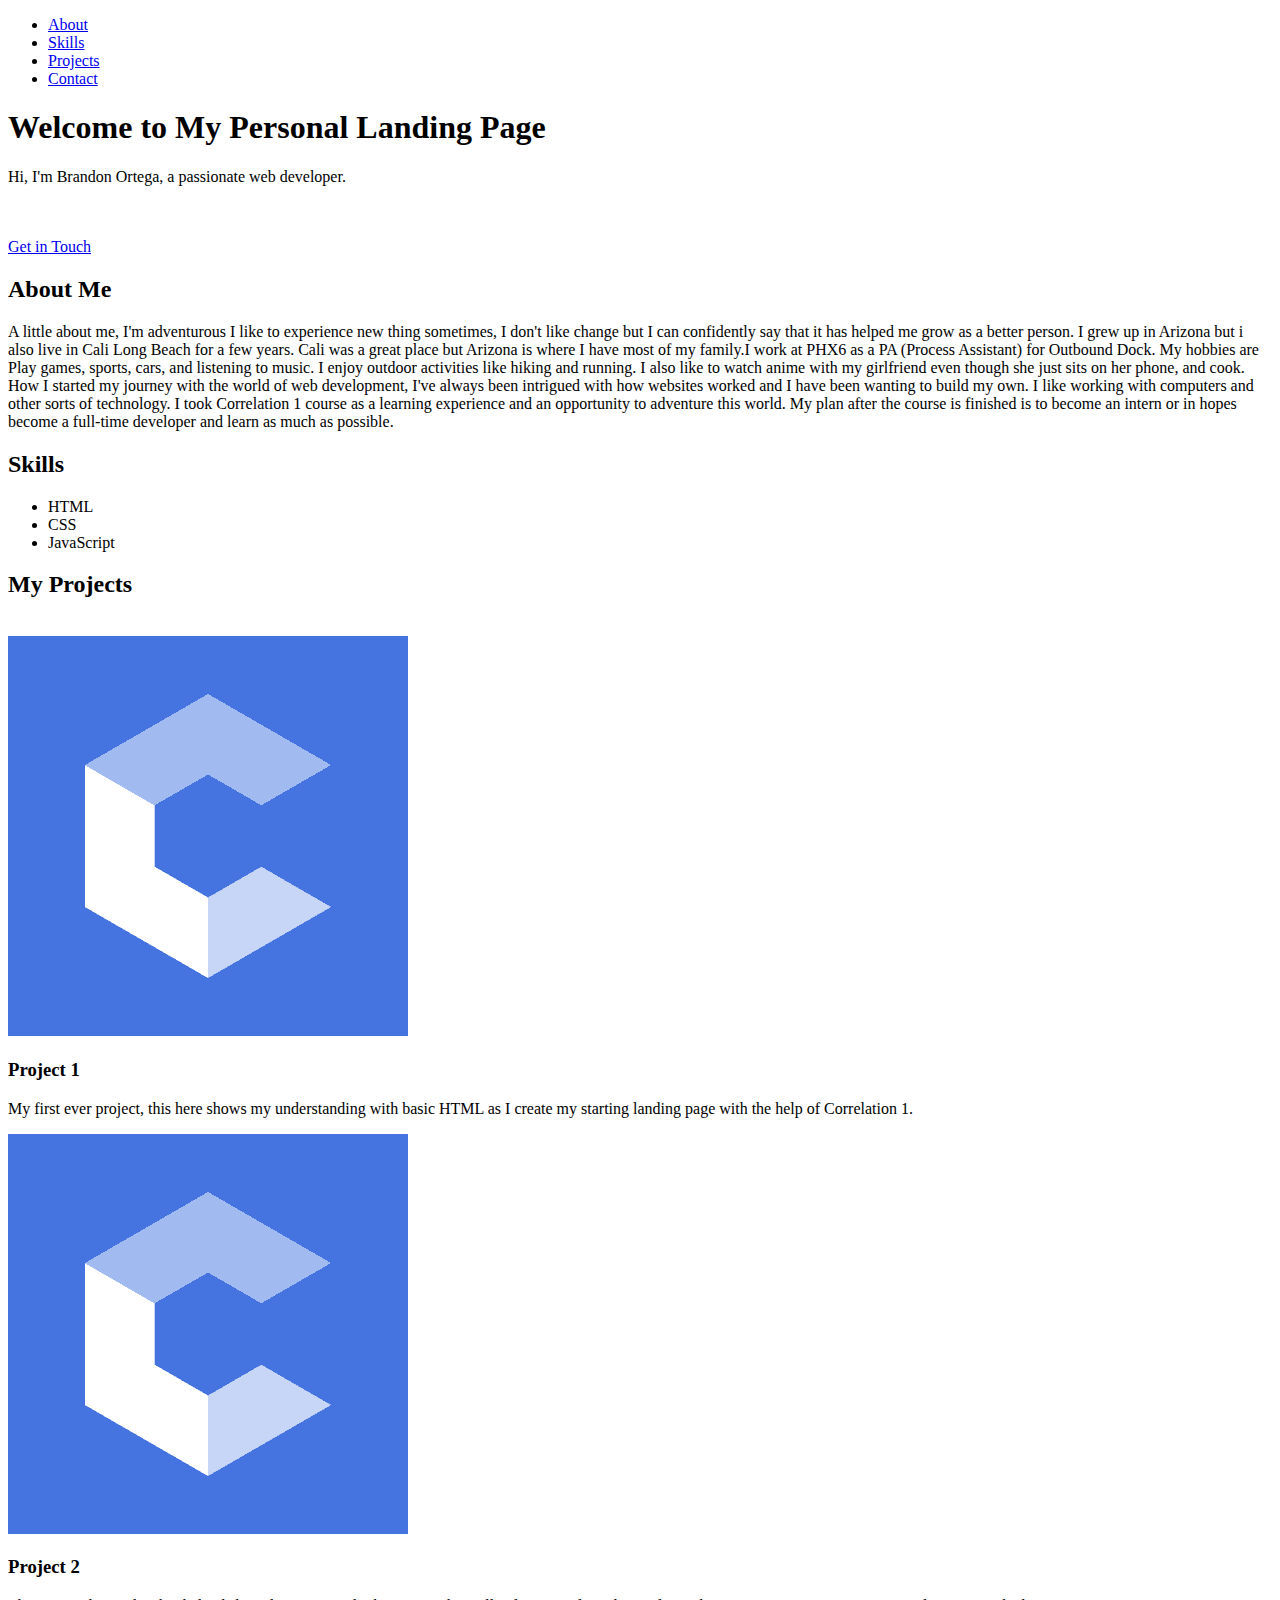
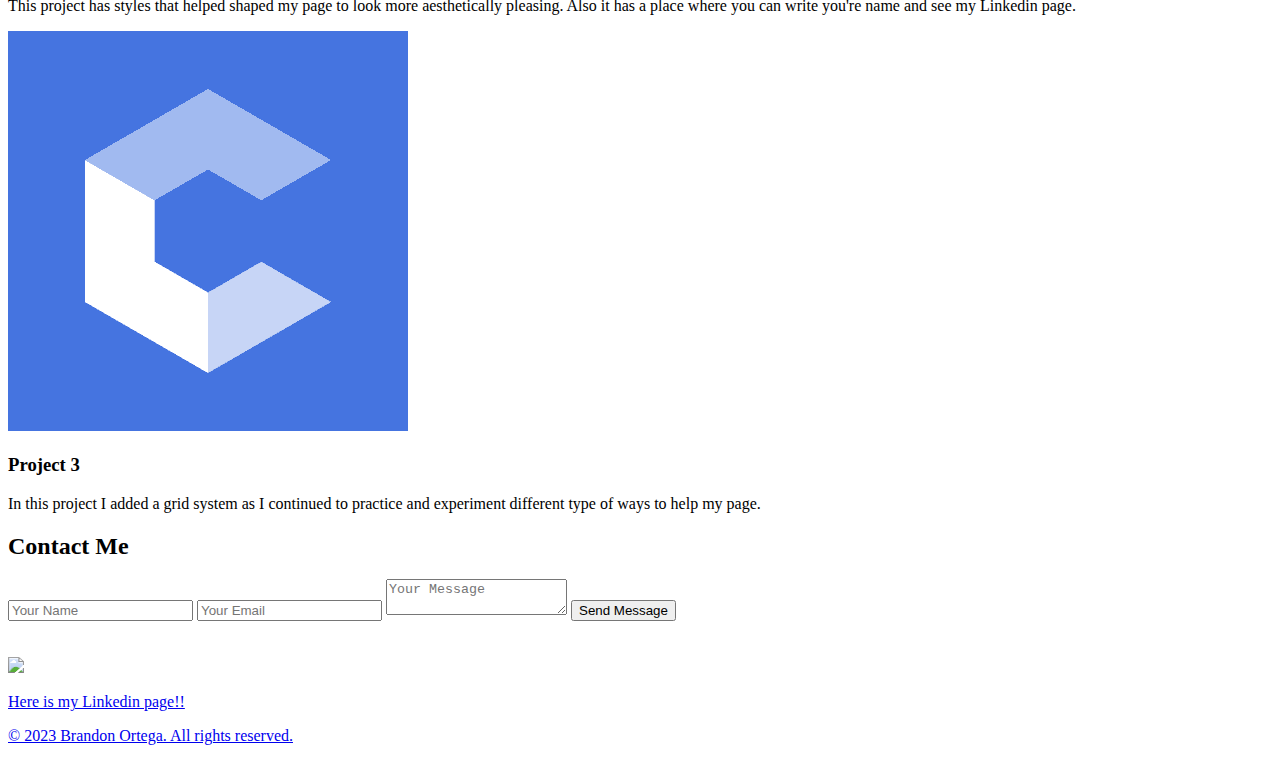
==== docs/index.html @ 5cd50dfc "Rename folder" ====
<!DOCTYPE html>
<html lang="en">
<head>
  <meta charset="UTF-8">
  <meta http-equiv="X-UA-Compatible" content="IE=edge">
  <meta name="viewport" content="width=device-width, initial-scale=1.0">
  <title>Personal Landing Page</title>
  <link rel="stylesheet" href="/css/style.css">
  <link rel="icon" type="image/png" sizes="16x16" href="/favicon/favicon-16x16.png">
</head>
<body>
  <header>
    <nav>
      <ul>
        <li><a href="#about">About</a></li>
        <li><a href="#skills">Skills</a></li>
        <li><a href="#projects">Projects</a></li>
        <li><a href="#contact">Contact</a></li>
      </ul>
    </nav>
  </header>
  <section id="hero">
    <div class="container-1">
        
      <h1>Welcome to My Personal Landing Page</h1>
      <p>Hi, I'm Brandon Ortega, a passionate web developer.</p><br><br>
      </div>
      <a href="#contact" class="btn">Get in Touch</a>
    
  </section>
  <section id="about">
    <div class="container">
      <h2>About Me</h2>
      <p>A little about me, I'm adventurous I like to experience new thing sometimes, I don't like change but I can confidently say that it has helped me grow as a better person. I grew up in Arizona but i also live in Cali Long Beach for a few years. Cali was a great place but Arizona is where I have most of my family.I work at PHX6 as a PA (Process Assistant) for Outbound Dock. 
     My hobbies are Play games, sports, cars, and listening to music. I enjoy outdoor activities like hiking and running. I also like to watch anime with my girlfriend even though she just sits on her phone, and cook. 
  How I started my journey with the world of web development, I've always been intrigued with how websites worked and I have been wanting to build my own. I like working with computers and other sorts of technology. I took Correlation 1 course as a learning experience and an opportunity to adventure this world.
    My plan after the course is finished is to become an intern or in hopes become a full-time developer and learn as much as possible.</p>
  </section>
  <section id="skills">
    <div class="container">
      <h2>Skills</h2>
      <ul>
        <li>HTML</li>
        <li>CSS</li>
        <li>JavaScript</li>
      <!--- Skills I will add as I learn>
        <li></li>
        <li></li>
        <li></li>
      <!-->
      </ul>
    </div>
  </section>
  <section id="projects">
    <div class="container">
      <h2>My Projects</h2><br>
      <div class="grid">
        <div class="project">
          <a target="_blank" href="Projects/intro-to-web-development-project-1---mon---apr--17/index.html">
            <img src="pictures/codio.png" alt="Project 1"> </a>
          <h3>Project 1</h3>
          <p>My first ever project, this here shows my understanding with basic HTML
              as I create my starting landing page with the help of Correlation 1. 
          </p>
        </div>
        <div class="project">
          <a target="_blank" href="Projects/intermediateslashadvanced-html--project-2---mon---apr--24/index.html">
            <img src="pictures/codio.png" alt="Project 2"></a>
          <h3>Project 2</h3>
          <p>This project has styles that helped shaped my page to look more aesthetically pleasing.
              Also it has a place where you can write you're name and see my Linkedin page.
          </p>
        </div>
        <div class="project">
            <a target="_blank" href="Projects/intro-to-css--project-3---wed---may-3/index.html">
              <img src="pictures/codio.png" alt="Project 3"></a>
            <h3>Project 3</h3>
             <p>In this project I added a grid system as I continued to practice and experiment 
              different type of ways to help my page.
            </p>
        </div>
      </div>
    </div>
  </section>
  <section id="contact">
    <div class="container">
      <h2>Contact Me</h2>
      <form>
        <input type="fname" placeholder="Your Name">
        <input type="email" placeholder="Your Email">
        <textarea placeholder="Your Message"></textarea>
        <button type="submit">Send Message</button><br> <br><br>
       <a target="blank" href="https://www.linkedin.com/in/brandon-ortega-martinez-3a2ba2273/"><img src= "/pictures/link2.webp"
        width="10%"><br><p>Here is my Linkedin page!!</p>
      </form>
    </div>
  </section>
  <footer>
    <div class="container">
      <p>&copy; 2023 Brandon Ortega. All rights reserved.</p>
    </div>
 </footer>
</body>
</html>
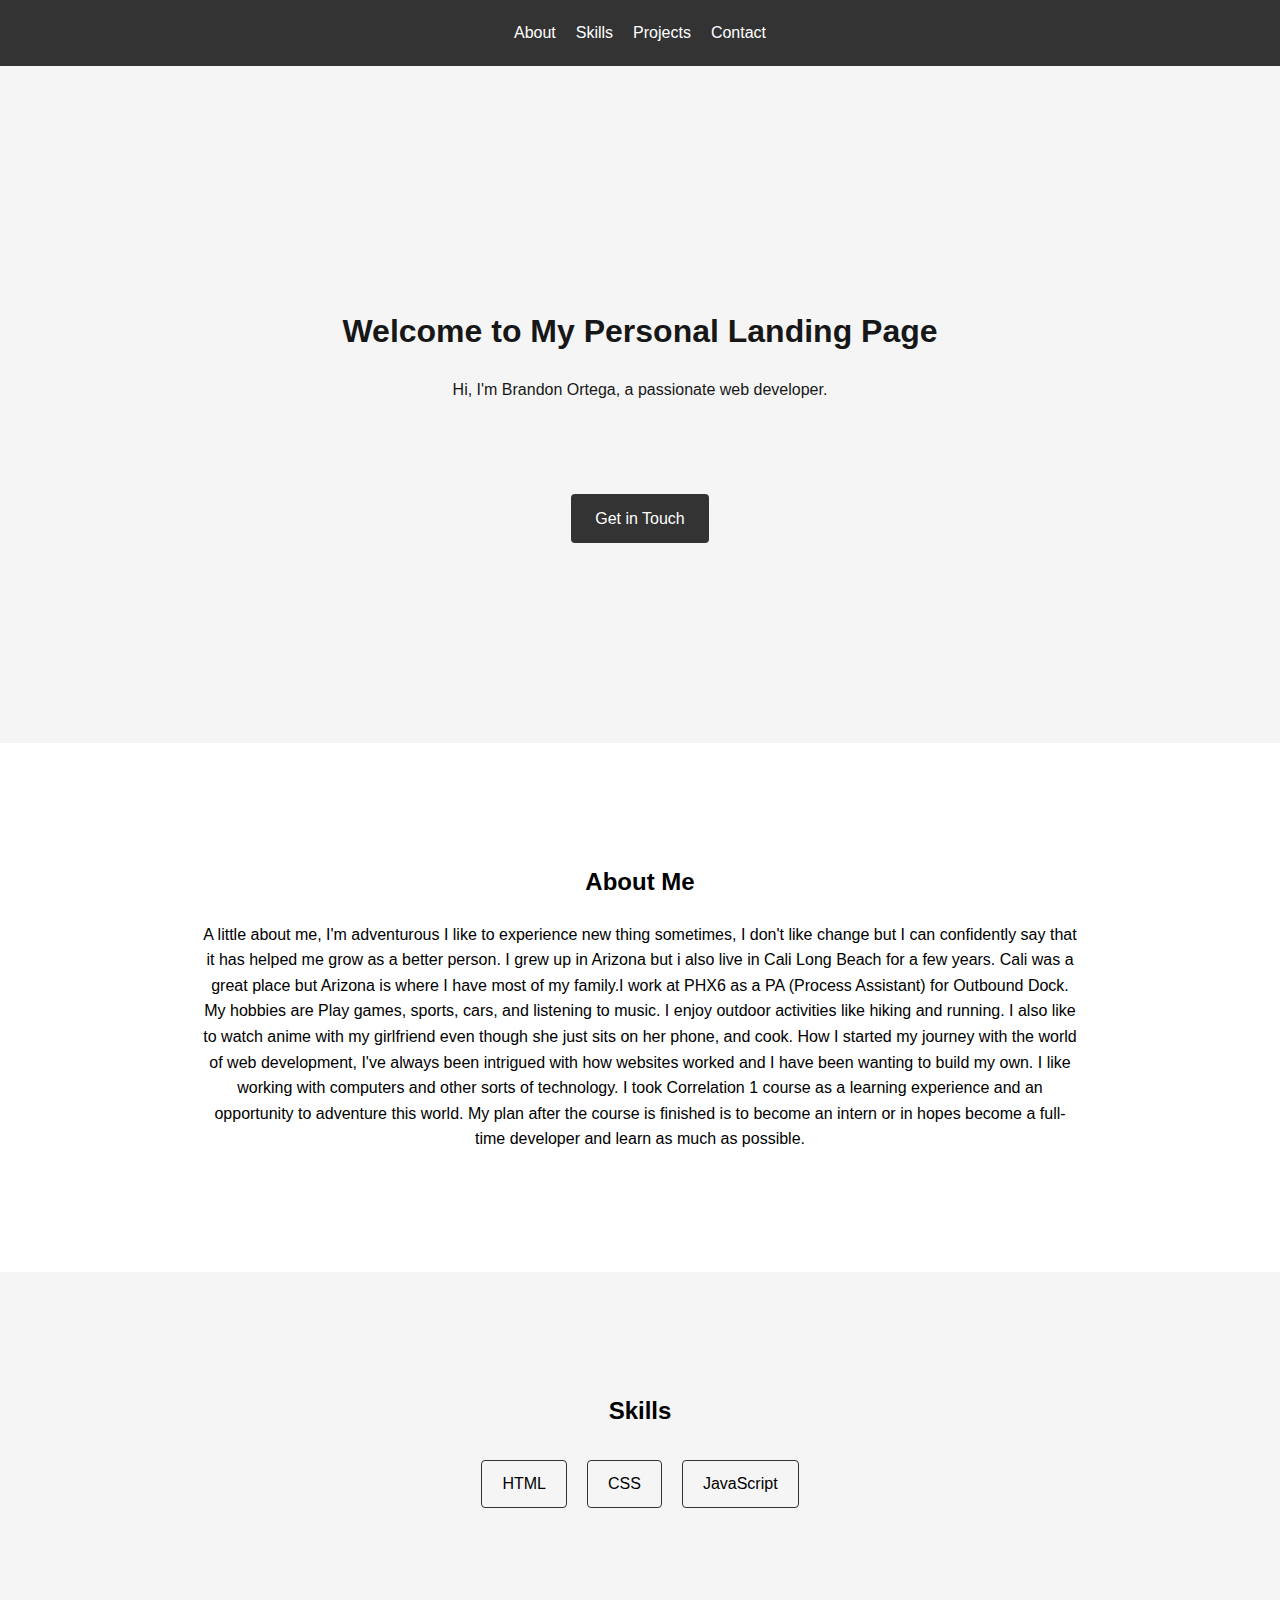
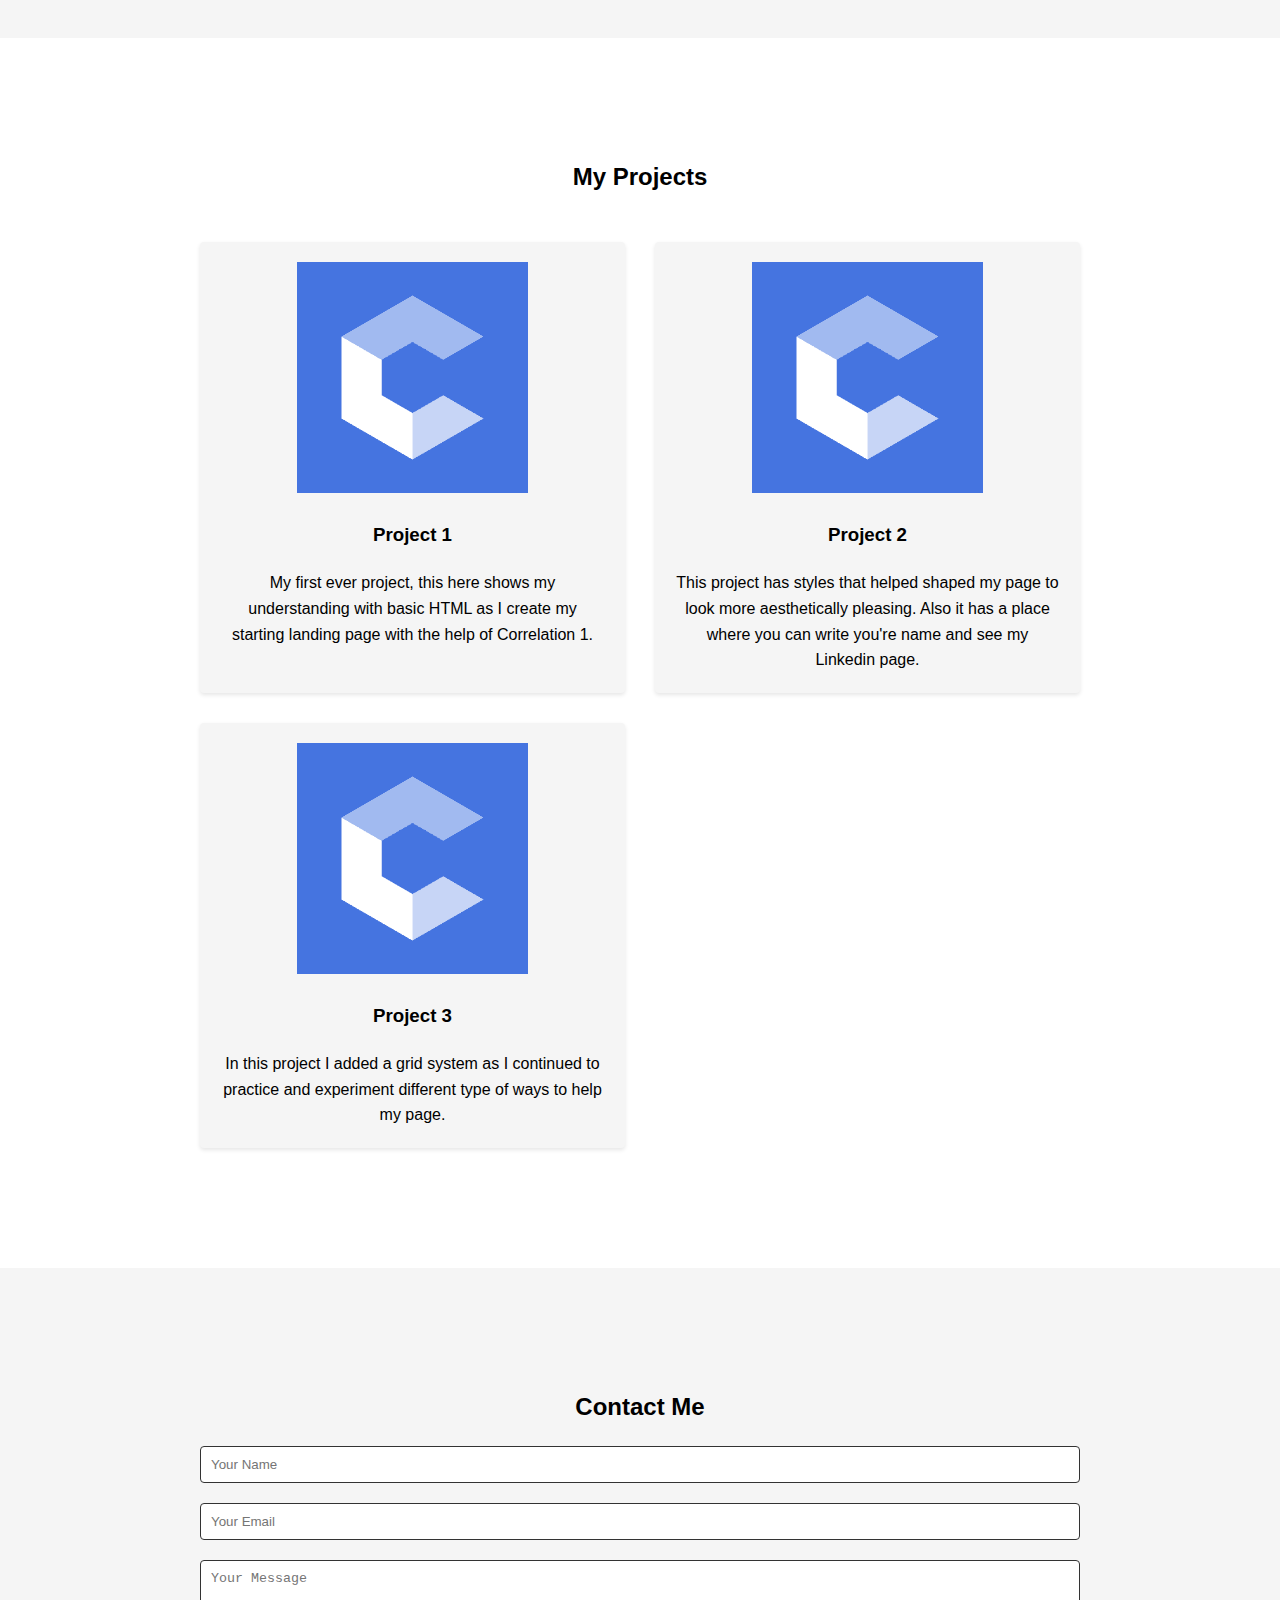
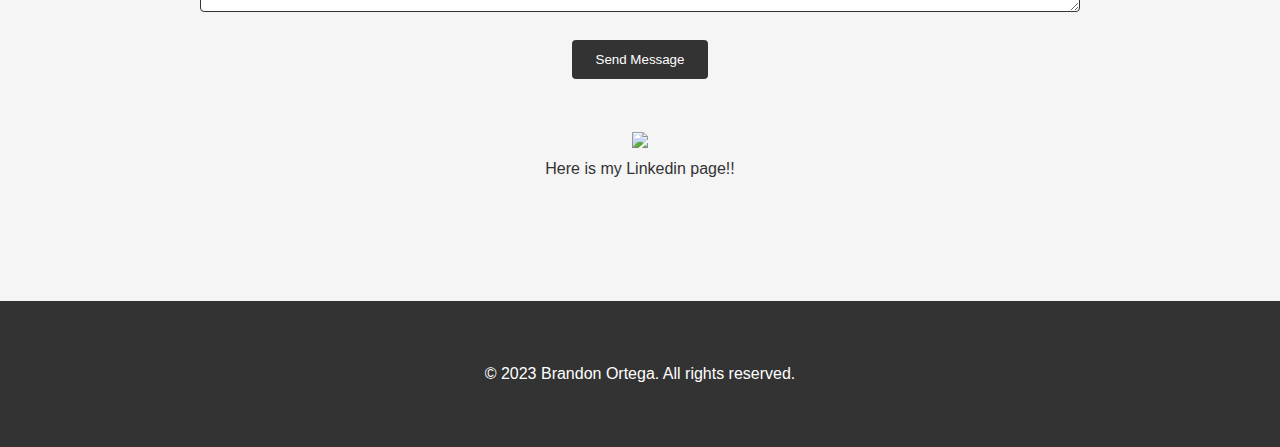
==== commit 12aaaa19: "Update index.html" ====
--- a/docs/index.html
+++ b/docs/index.html
@@ -5,8 +5,8 @@
   <meta http-equiv="X-UA-Compatible" content="IE=edge">
   <meta name="viewport" content="width=device-width, initial-scale=1.0">
   <title>Personal Landing Page</title>
-  <link rel="stylesheet" href="/css/style.css">
-  <link rel="icon" type="image/png" sizes="16x16" href="/favicon/favicon-16x16.png">
+  <link rel="stylesheet" href="./css/style.css">
+  <link rel="icon" type="image/png" sizes="16x16" href="./favicon/favicon-16x16.png">
 </head>
 <body>
   <header>
--- a/docs/css/style.css
+++ b/docs/css/style.css
@@ -0,0 +1,207 @@
+
+* {
+  margin: 0;
+  padding: 0;
+  box-sizing: border-box;
+}
+
+body {
+  font-family: Arial, sans-serif;
+  font-size: 16px;
+  line-height: 1.6;
+  background-color: #f5f5f5;
+}
+
+.container {
+  max-width: 960px;
+  margin: 0 auto;
+  padding: 40px;
+ 
+}
+
+.container-1 {
+  max-width: 960px;
+  margin: 0 auto;
+  padding: 40px;
+  color:#171717;
+  animation: textAnimation 7s
+  infinite;
+}
+
+h1,
+h2,
+h3 {
+  margin-bottom: 20px;
+}
+
+ul {
+  list-style: none;
+}
+
+a {
+  text-decoration: none;
+  color: #333;
+}
+
+.btn {
+  display: inline-block;
+  padding: 12px 24px;
+  background-color: #333;
+  color: #fff;
+  border-radius: 4px;
+  transition: background-color 0.3s ease;
+}
+
+.btn:hover {
+  background-color: #555;
+}
+
+/* Header */
+
+header {
+  background-color: #333;
+  padding: 20px 0;
+}
+
+nav ul {
+  display: flex;
+  justify-content: center;
+  align-items: center;
+}
+
+nav ul li {
+  margin: 0 10px;
+}
+
+nav ul li a {
+  color: #fff;
+}
+
+/* Hero Section */
+
+#hero {
+  background-image: url('https://www.wallpapertip.com/wmimgs/81-812412_white-minimalist-wallpaper-minimalist-white-background.jpg');
+  background-size: cover;
+  background-position: center;
+  color: #fff;
+  text-align: center;
+  padding: 200px 0;
+}
+
+/* About Section */
+
+#about {
+  background-color: #fff;
+  text-align: center;
+  padding: 80px 0;
+}
+
+/* Skills Section */
+
+#skills {
+  background-color: #f5f5f5;
+  text-align: center;
+  padding: 80px 0;
+}
+
+#skills ul {
+  display: flex;
+  flex-wrap: wrap;
+  justify-content: center;
+}
+
+#skills li {
+  margin: 10px;
+  padding: 10px 20px;
+  border: 1px solid #333;
+  border-radius: 4px;
+}
+
+/* Projects Section */
+
+#projects {
+  background-color: #fff;
+  text-align: center;
+  padding: 80px 0;
+}
+
+.grid {
+  display: grid;
+  grid-template-columns: repeat(auto-fit, minmax(300px, 1fr));
+  grid-gap: 30px;
+}
+
+.project {
+  background-color: #f5f5f5;
+  padding: 20px;
+  border-radius: 4px;
+  box-shadow: 0 2px 4px rgba(0, 0, 0, 0.1);
+  transition: transform 0.3s ease;
+}
+
+.project:hover {
+  transform: translateY(-5px);
+}
+
+.project img {
+  max-width: 60%;
+  height: auto;
+  margin-bottom: 20px;
+}
+
+/* Contact Section */
+
+#contact {
+  background-color: #f5f5f5;
+  text-align: center;
+  padding: 80px 0;
+}
+
+form input,
+form textarea {
+  width: 100%;
+  padding: 10px;
+  margin-bottom: 20px;
+  border: 1px solid #333;
+  border-radius: 4px;
+}
+
+form button {
+  padding: 12px 24px;
+  background-color: #333;
+  color: #fff;
+  border: none;
+  border-radius: 4px;
+  transition: background-color 0
+.3s ease;
+}
+
+form button:hover {
+background-color: #555;
+}
+
+/* Footer */
+
+footer {
+background-color: #333;
+padding: 20px 0;
+color: #fff;
+text-align: center;
+}
+
+/* My Animation */
+
+@keyframes textAnimation {
+  0% {
+    opacity: 0;
+    transform: translateY(20px);
+  }
+  50% {
+    opacity: 1;
+    transform: translateY(0);
+  }
+  100% {
+    opacity: 0;
+    transform: translateY(-20px);
+  }
+}
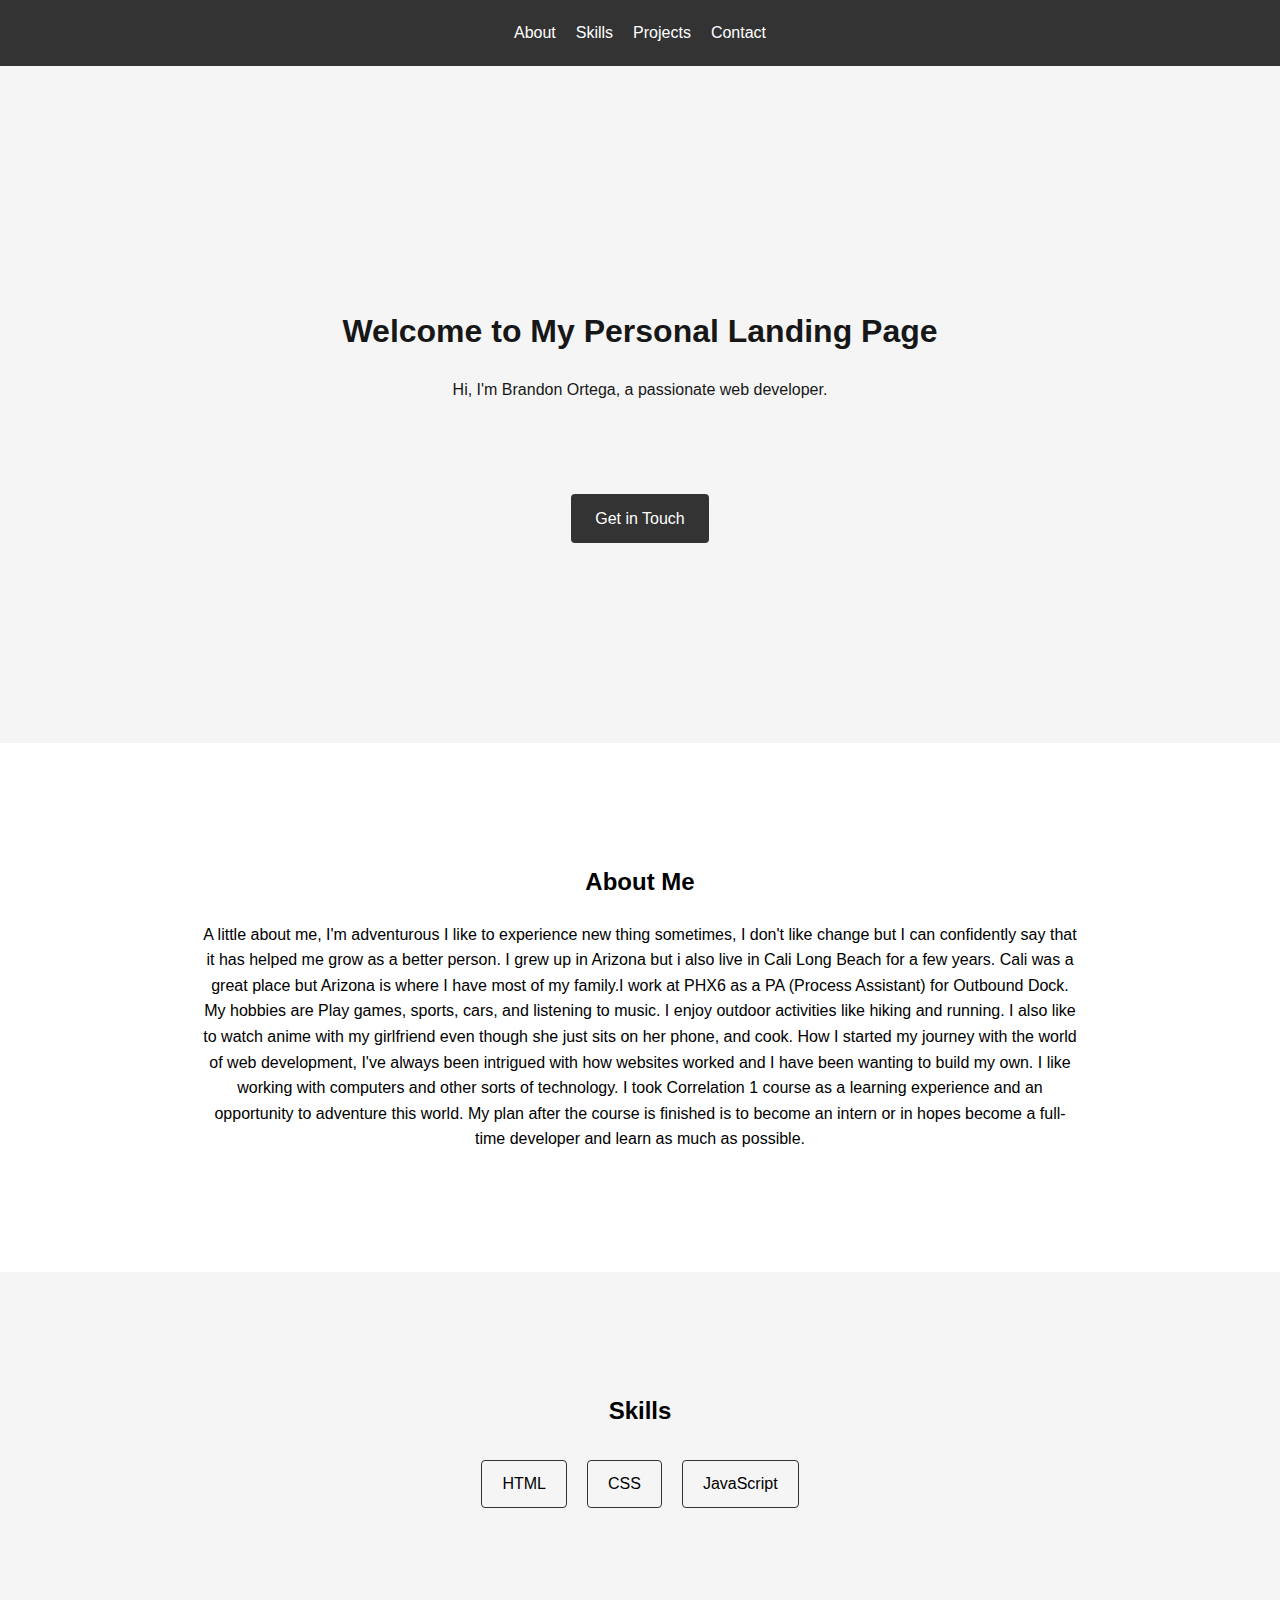
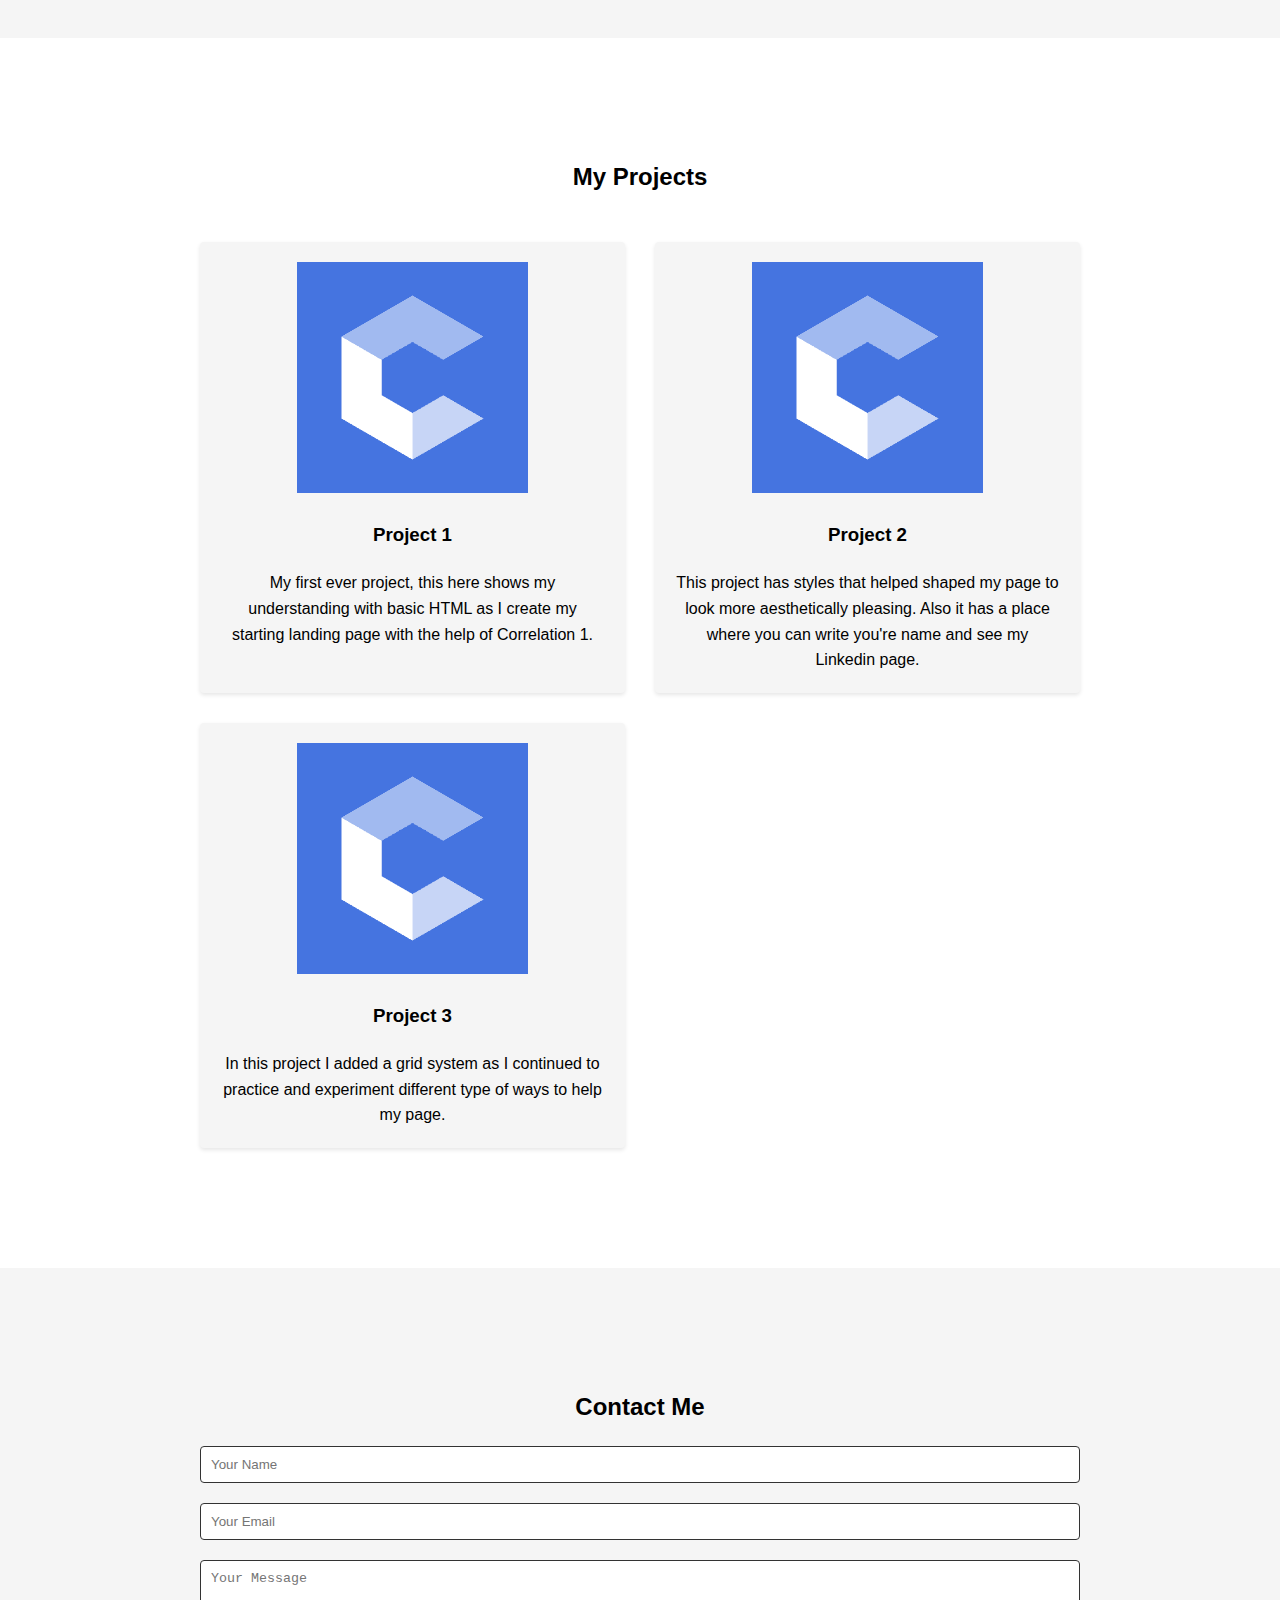
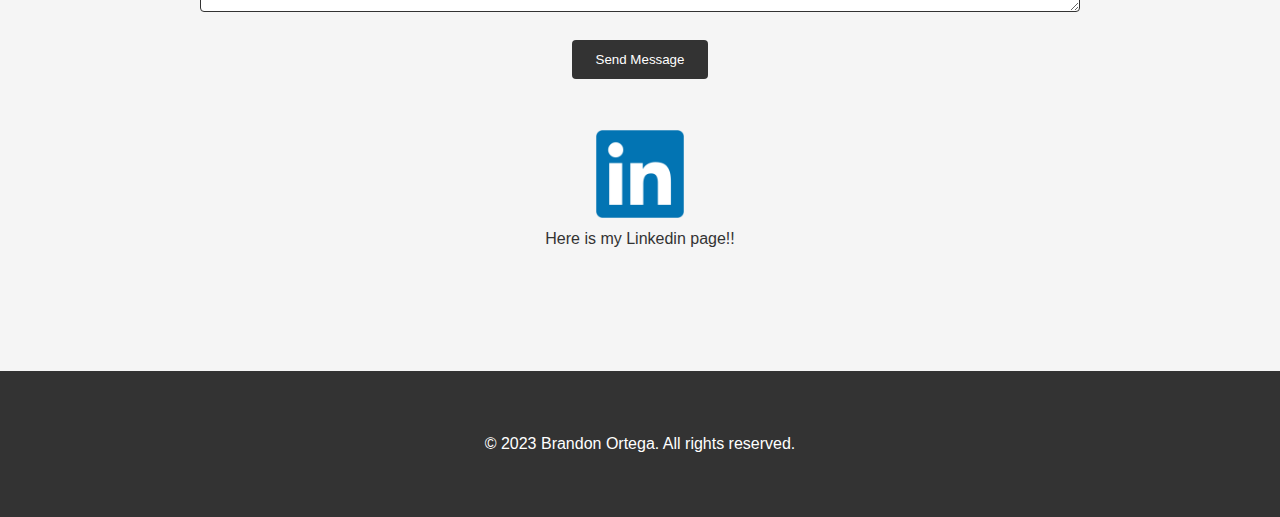
==== commit bcd82525: "Update index.html" ====
--- a/docs/index.html
+++ b/docs/index.html
@@ -90,7 +90,7 @@
         <input type="email" placeholder="Your Email">
         <textarea placeholder="Your Message"></textarea>
         <button type="submit">Send Message</button><br> <br><br>
-       <a target="blank" href="https://www.linkedin.com/in/brandon-ortega-martinez-3a2ba2273/"><img src= "/pictures/link2.webp"
+       <a target="blank" href="https://www.linkedin.com/in/brandon-ortega-martinez-3a2ba2273/"><img src= "./pictures/link2.webp"
         width="10%"><br><p>Here is my Linkedin page!!</p>
       </form>
     </div>
